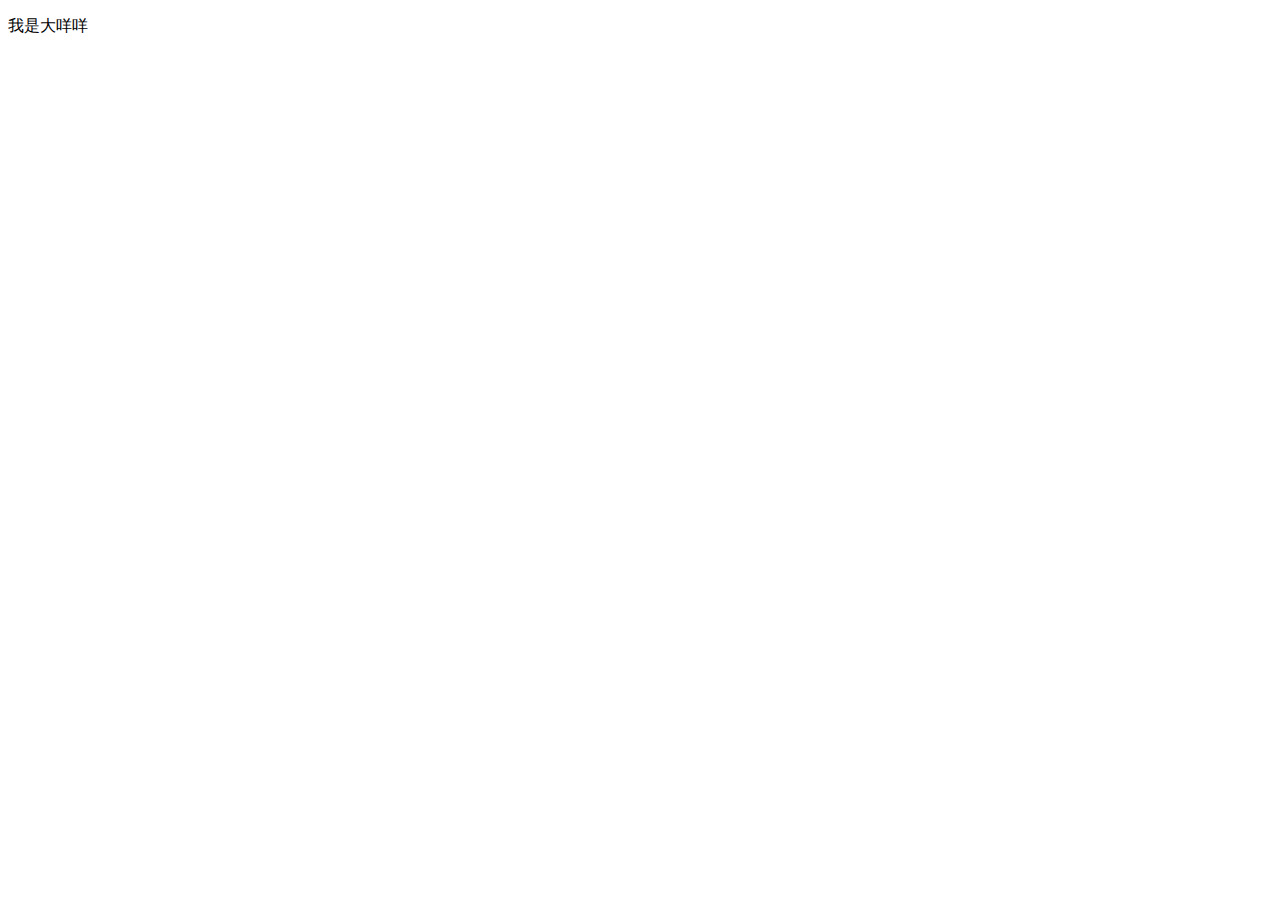
==== public/m/index.html @ ed34a88b "letao项目的初始化第一次提交" ====
<!DOCTYPE html>
<html lang="en">
<head>
    <meta charset="UTF-8">
    <meta name="viewport" content="width=device-width, initial-scale=1.0">
    <meta http-equiv="X-UA-Compatible" content="ie=edge">
    <title>Document</title>
</head>
<body>
   <p>我是大咩咩</p> 
</body>
</html>
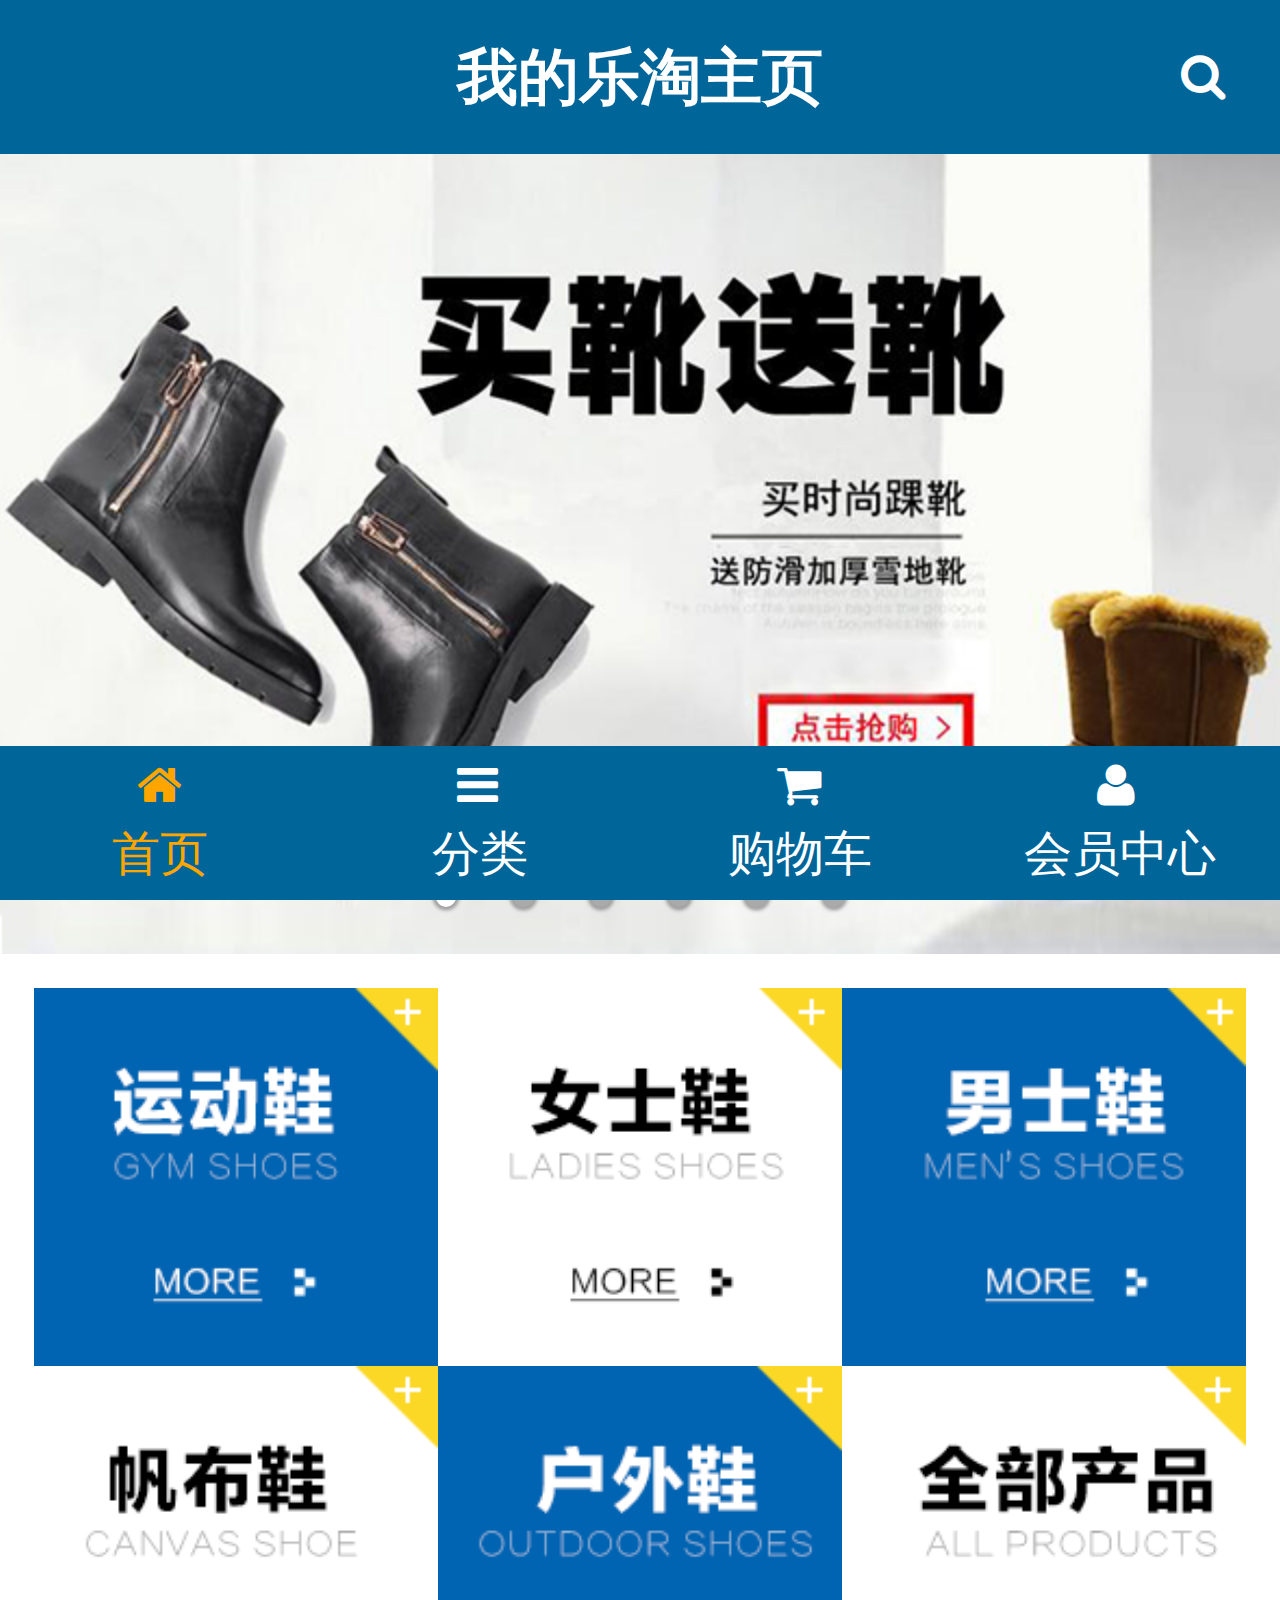
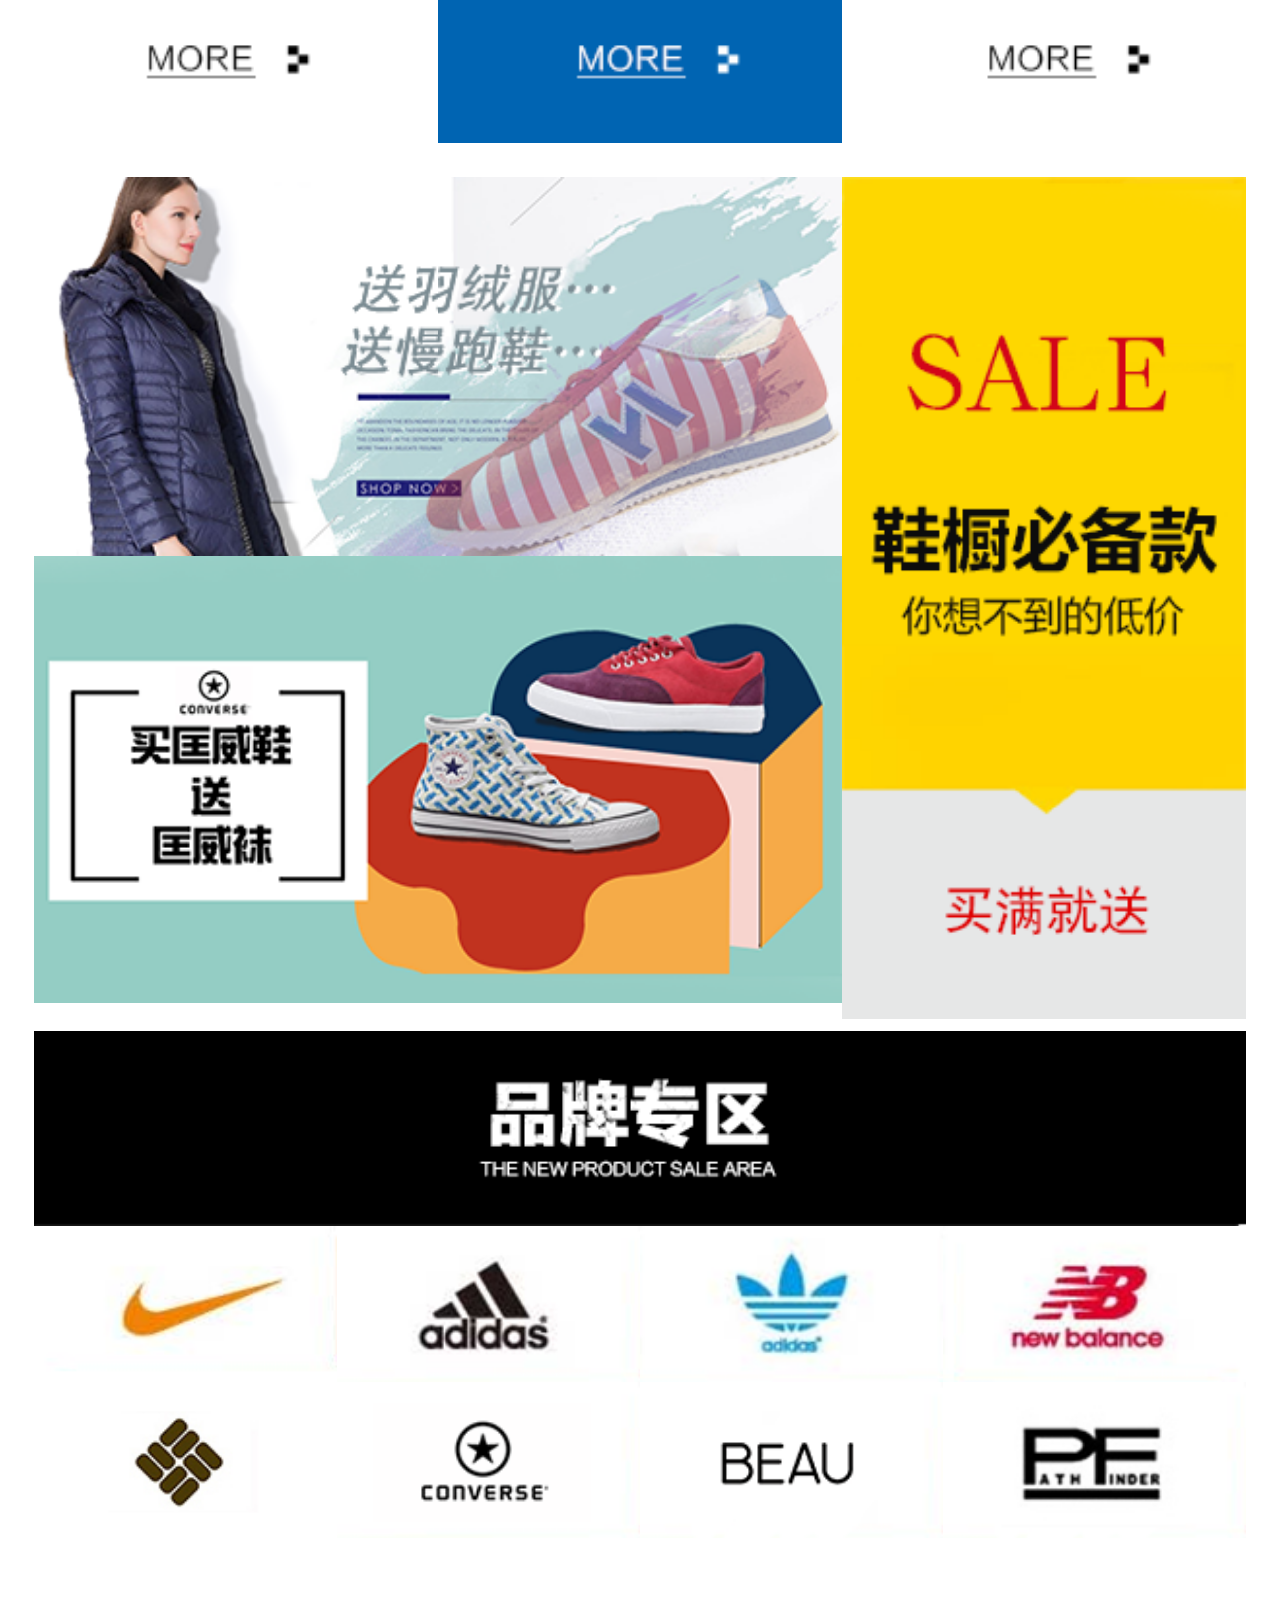
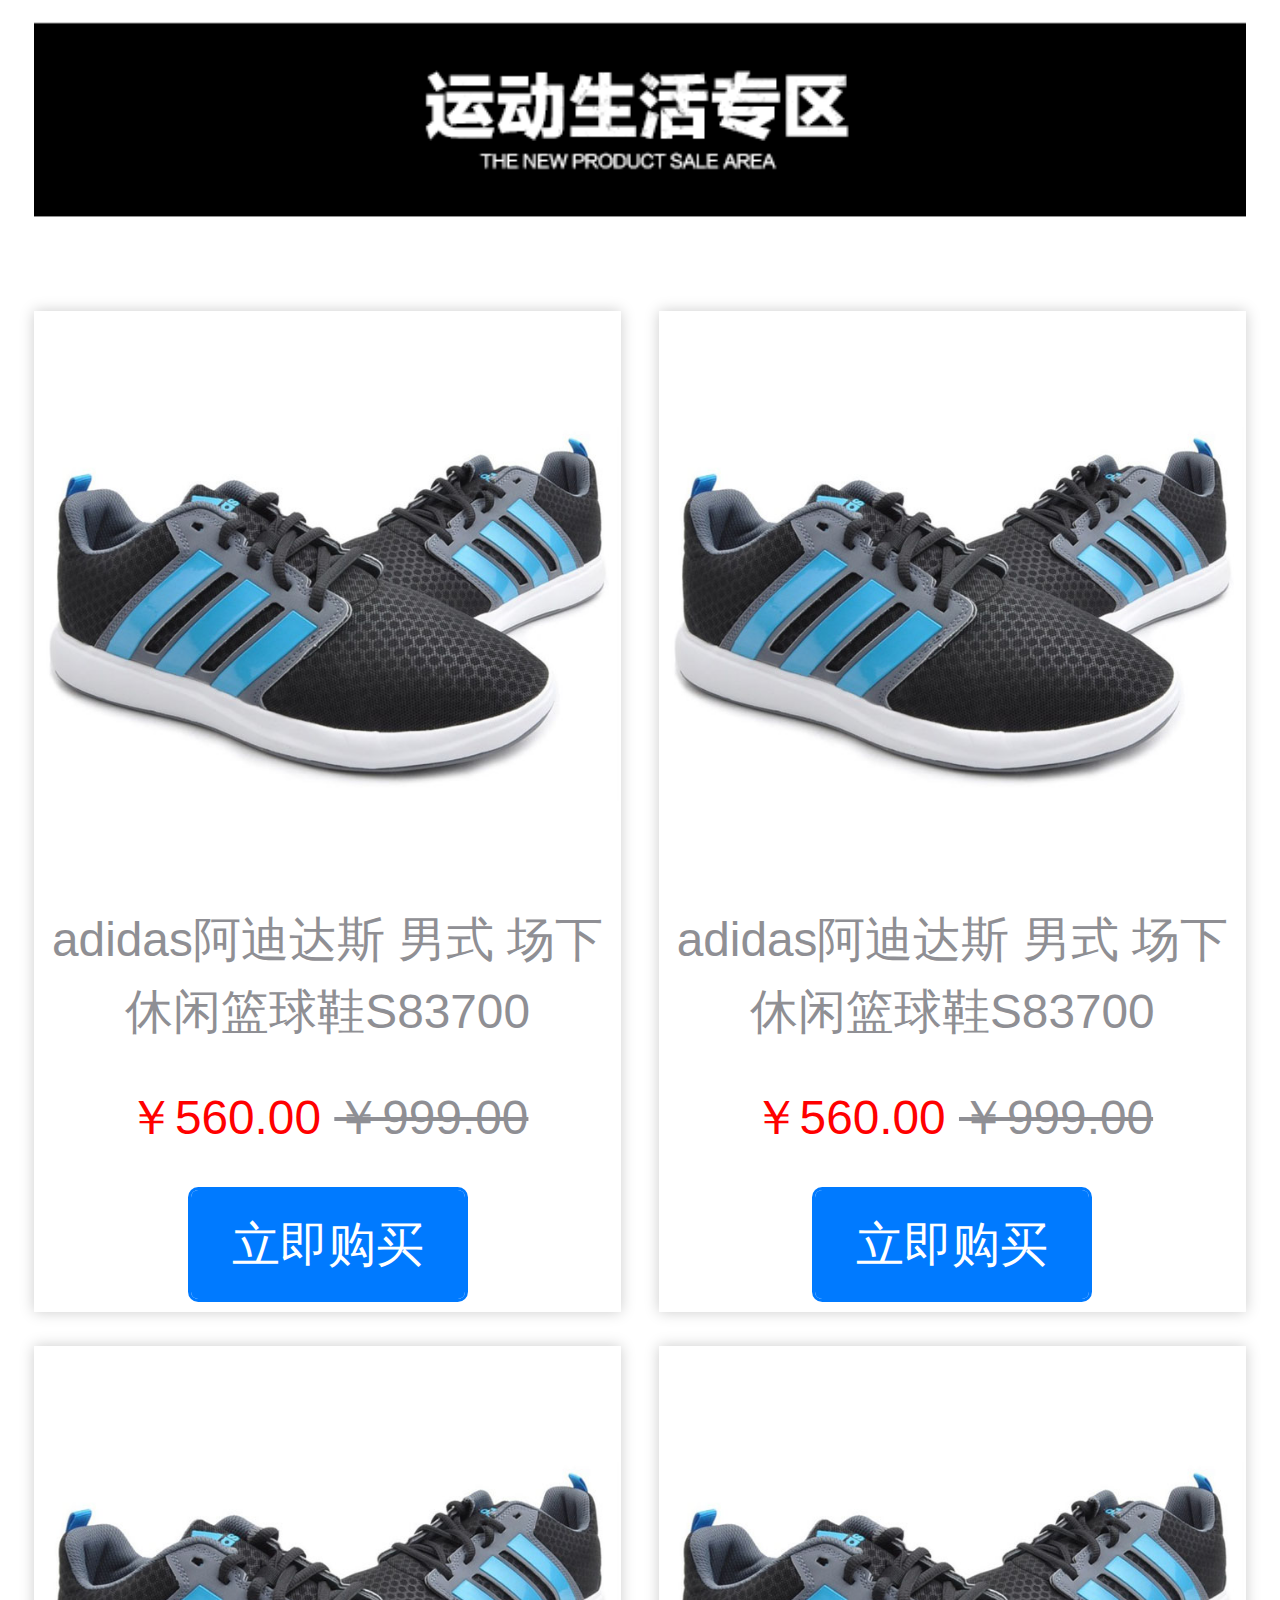
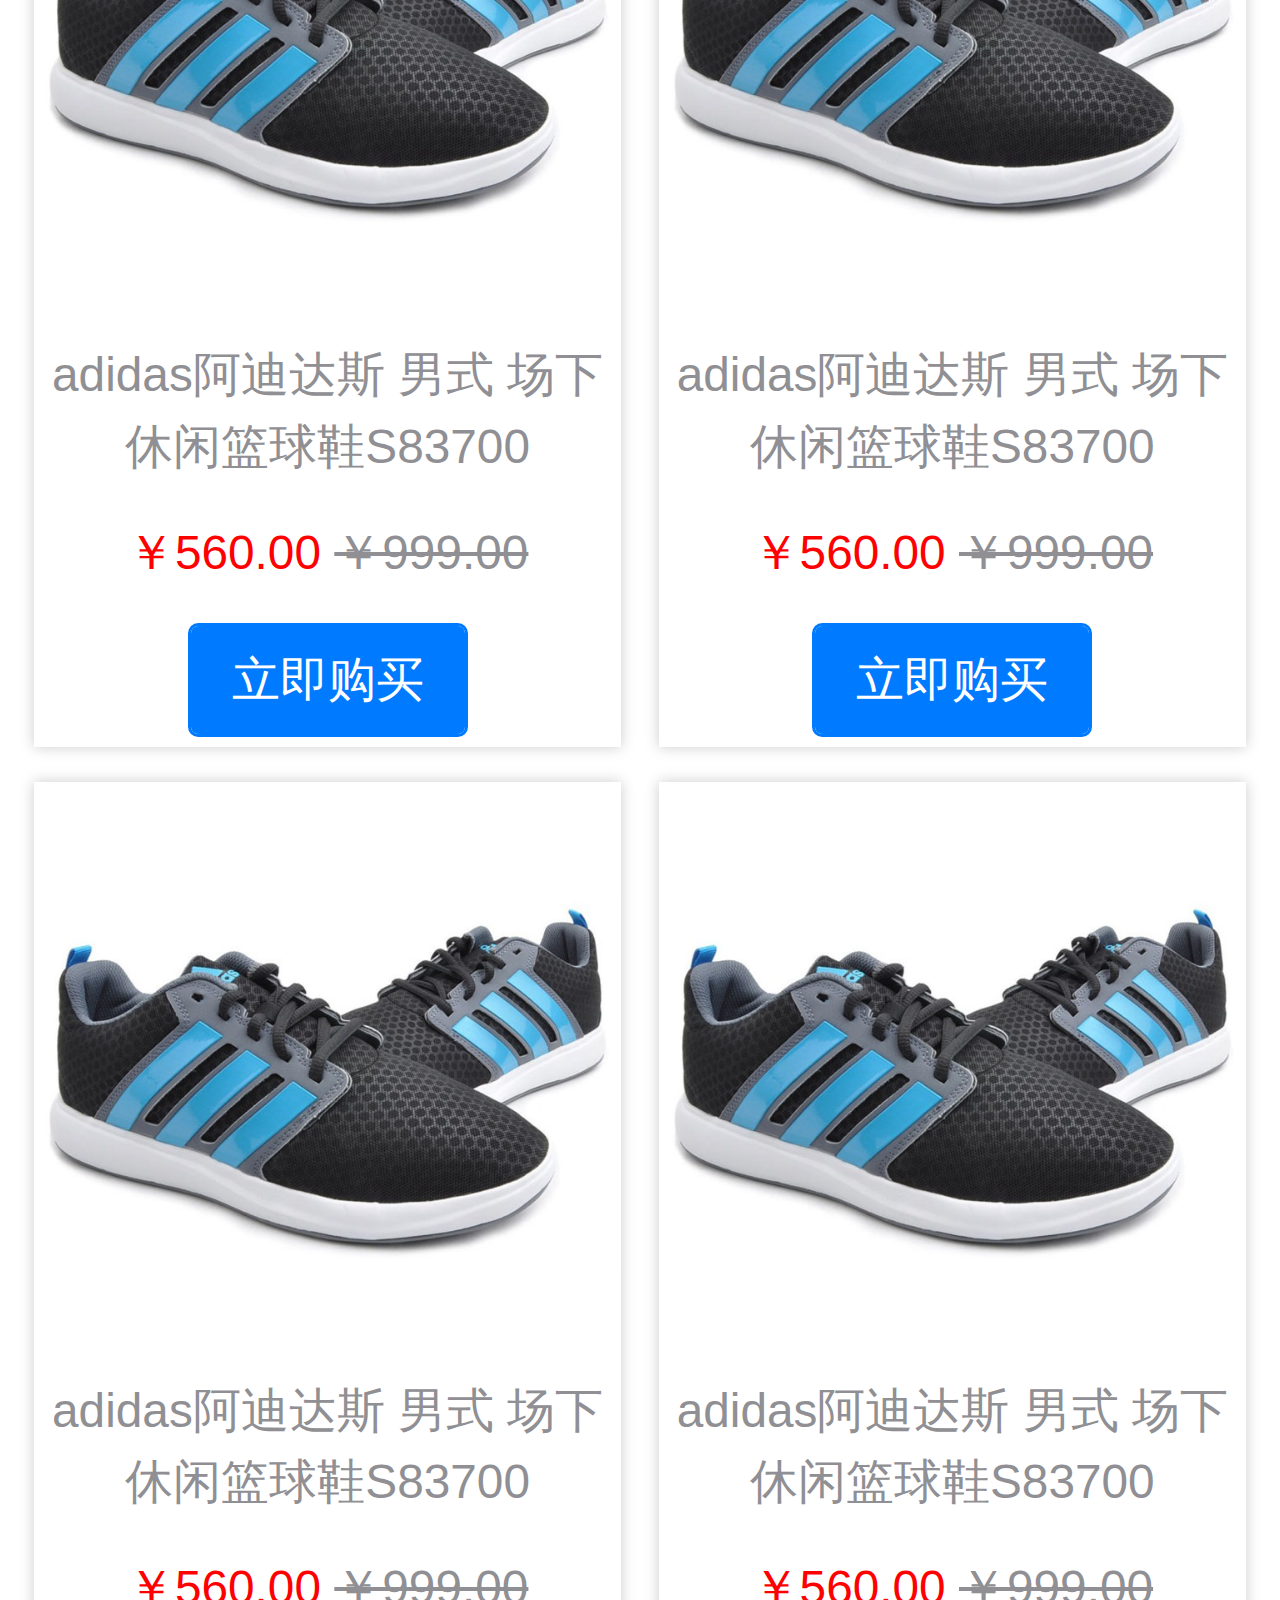
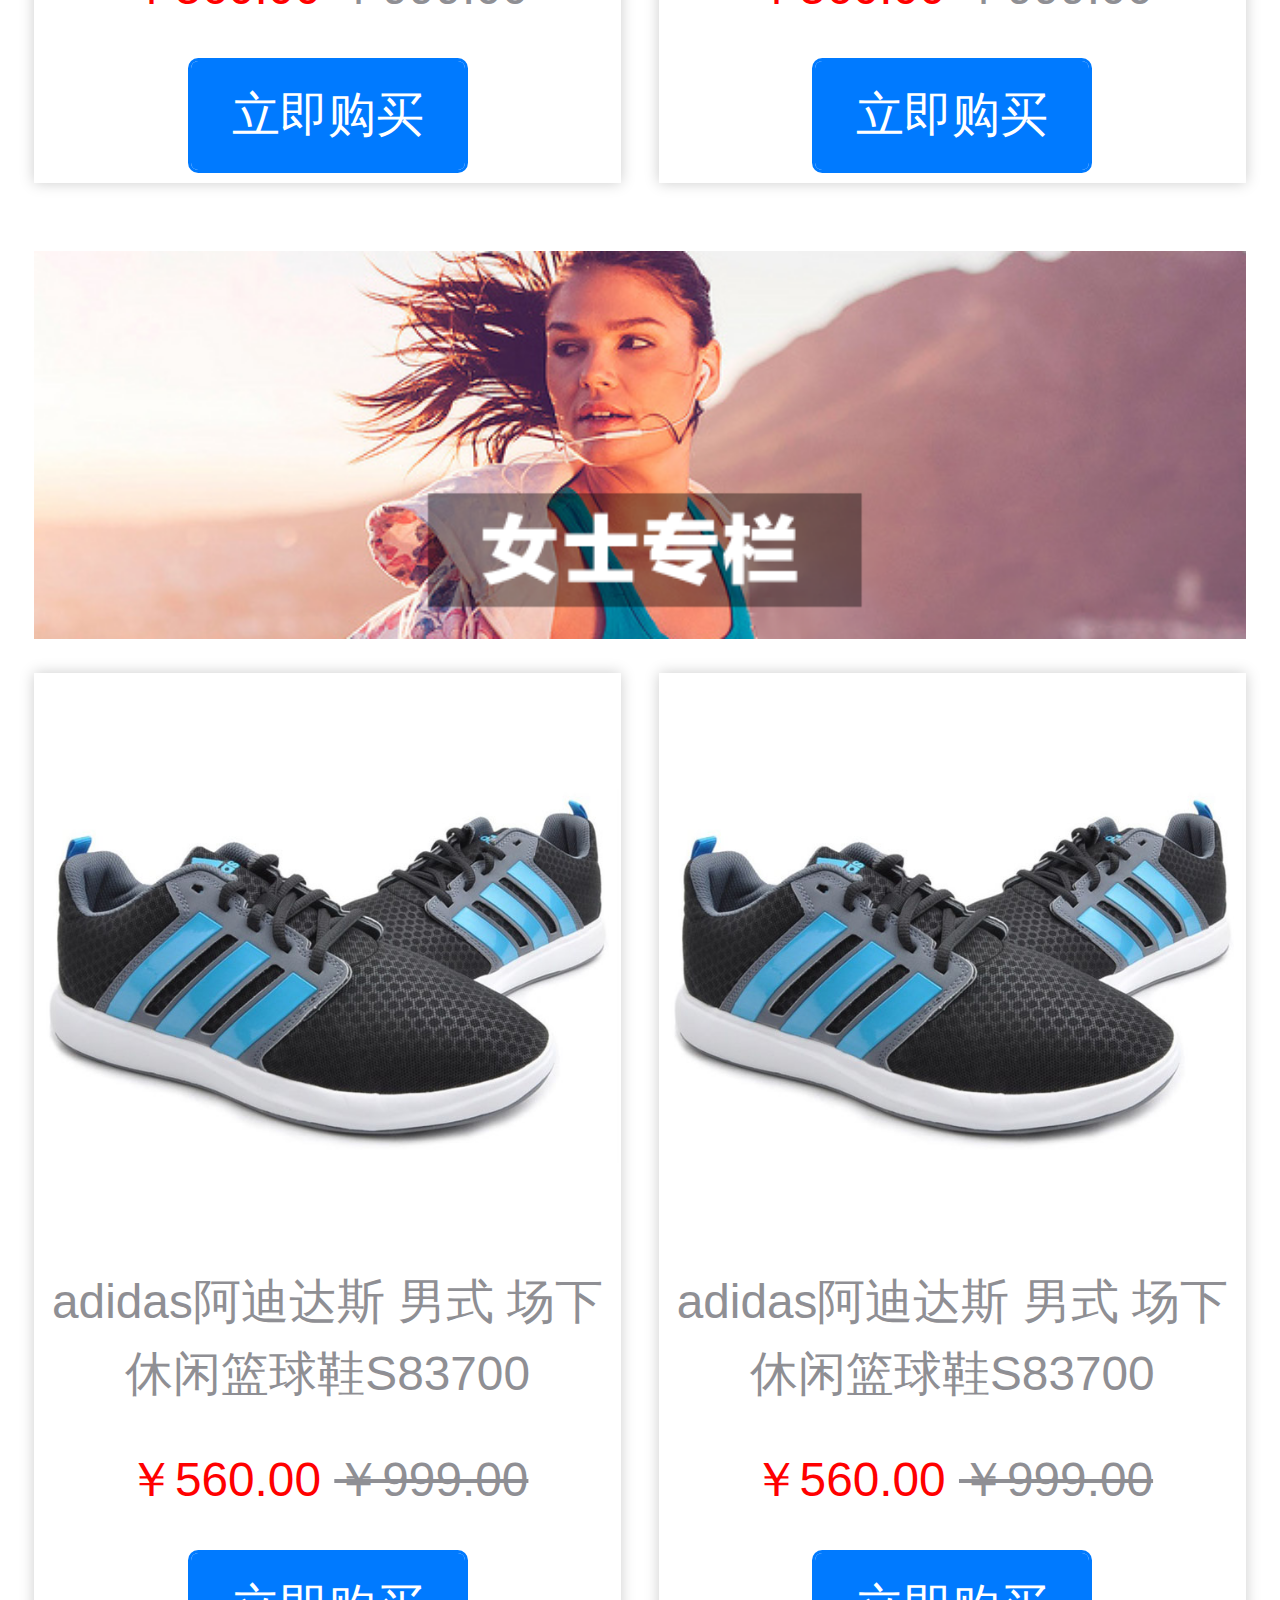
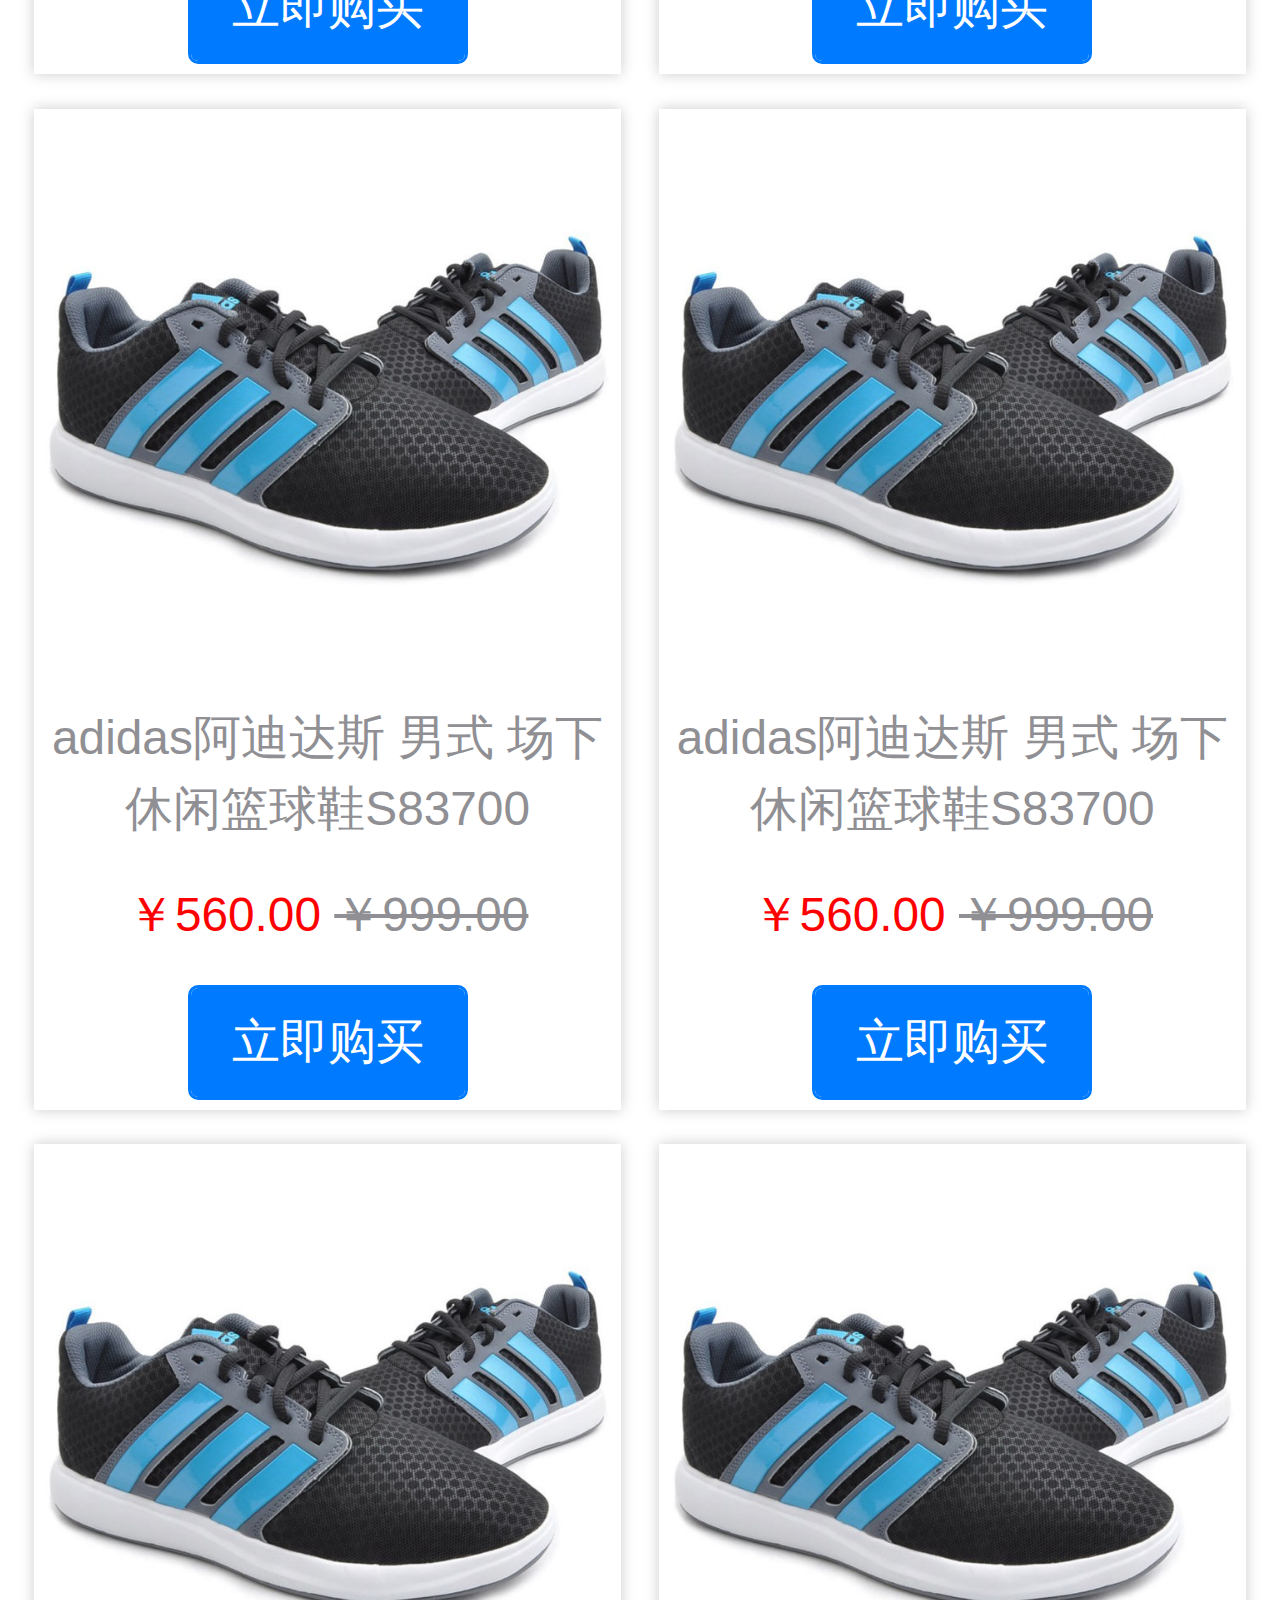
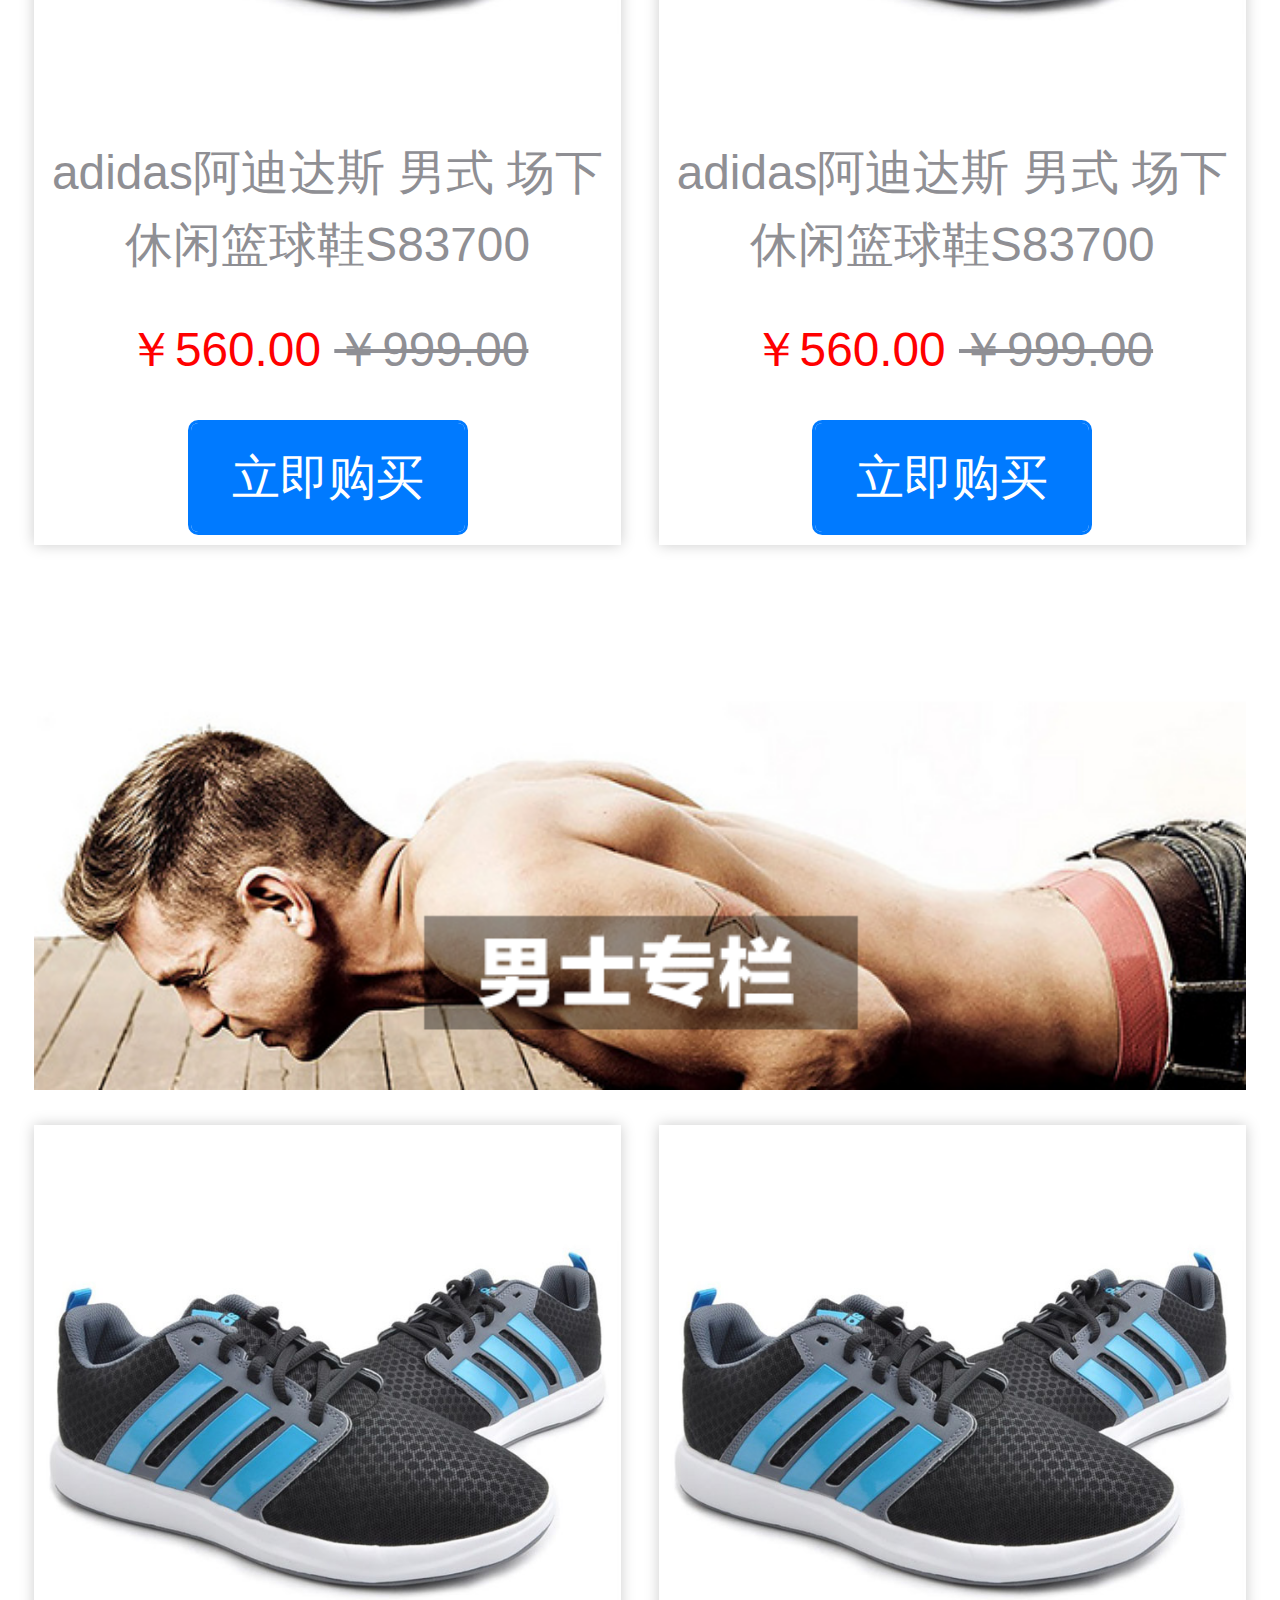
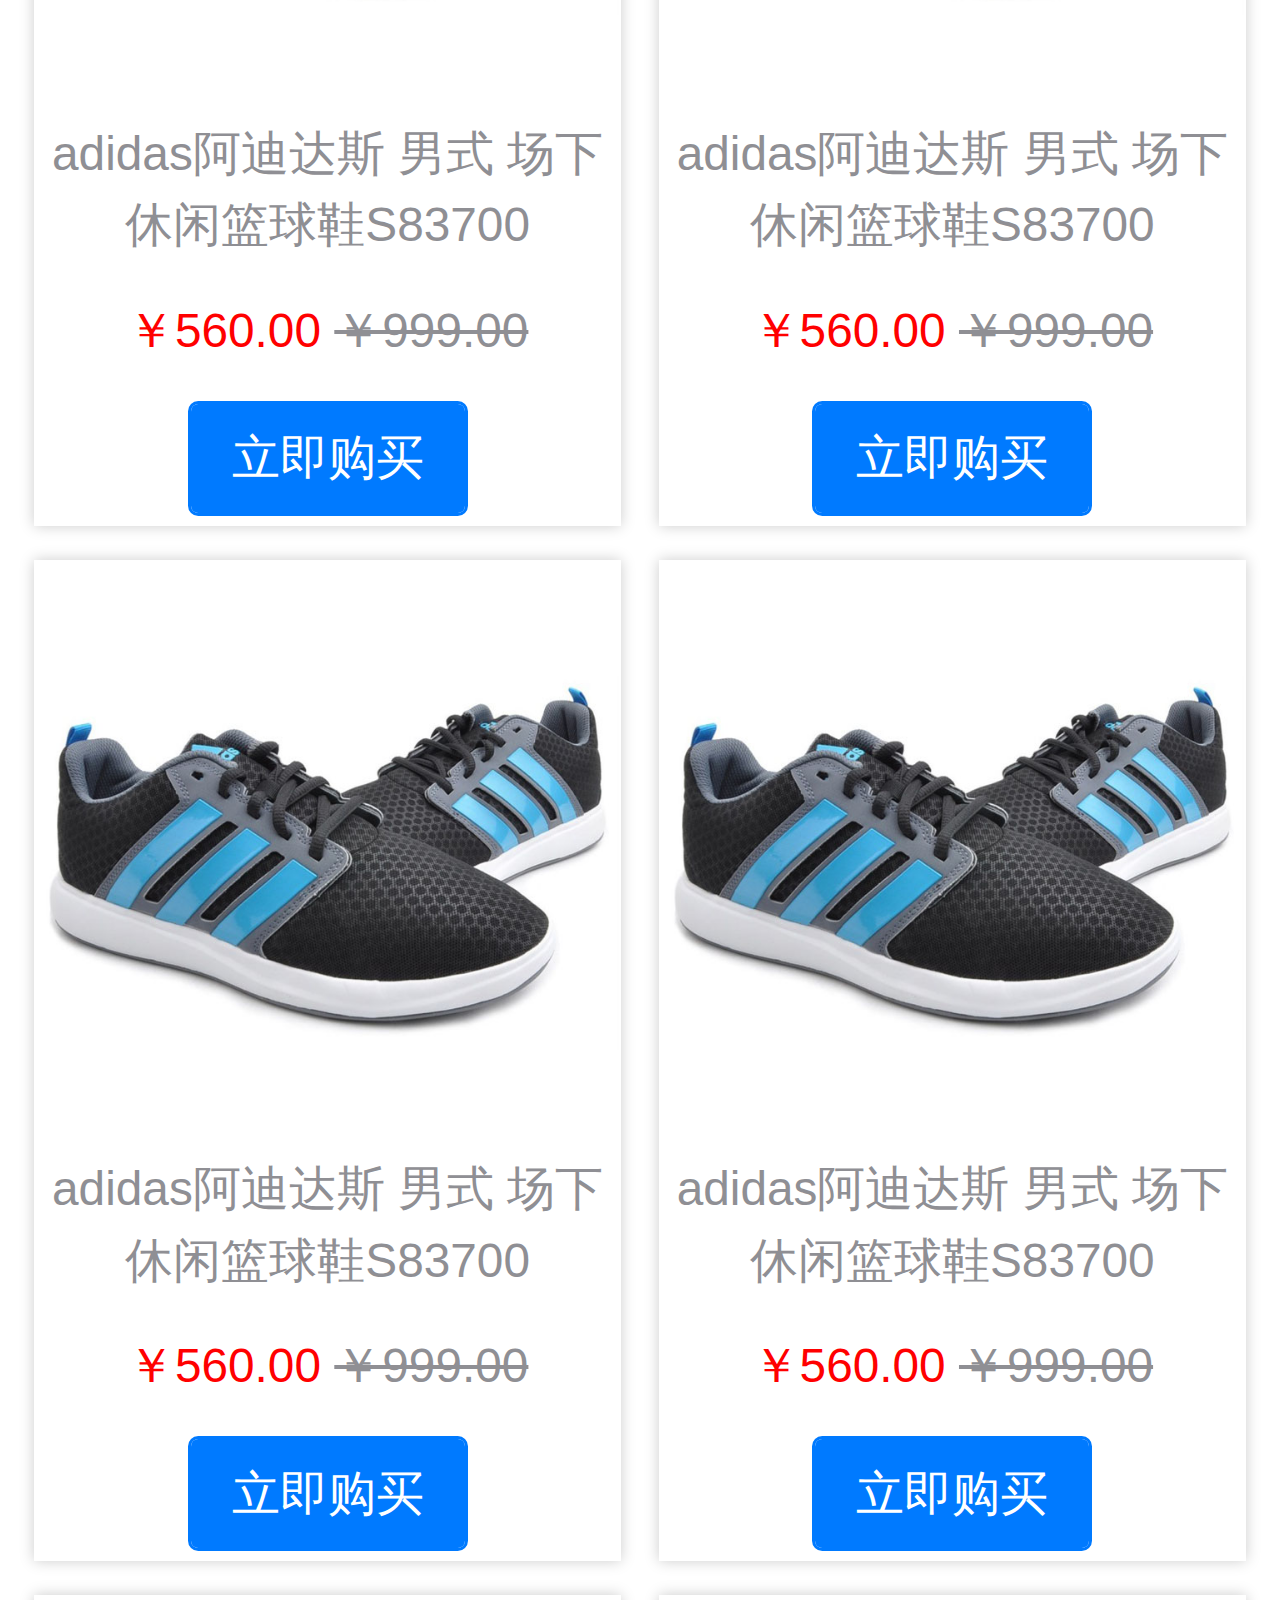
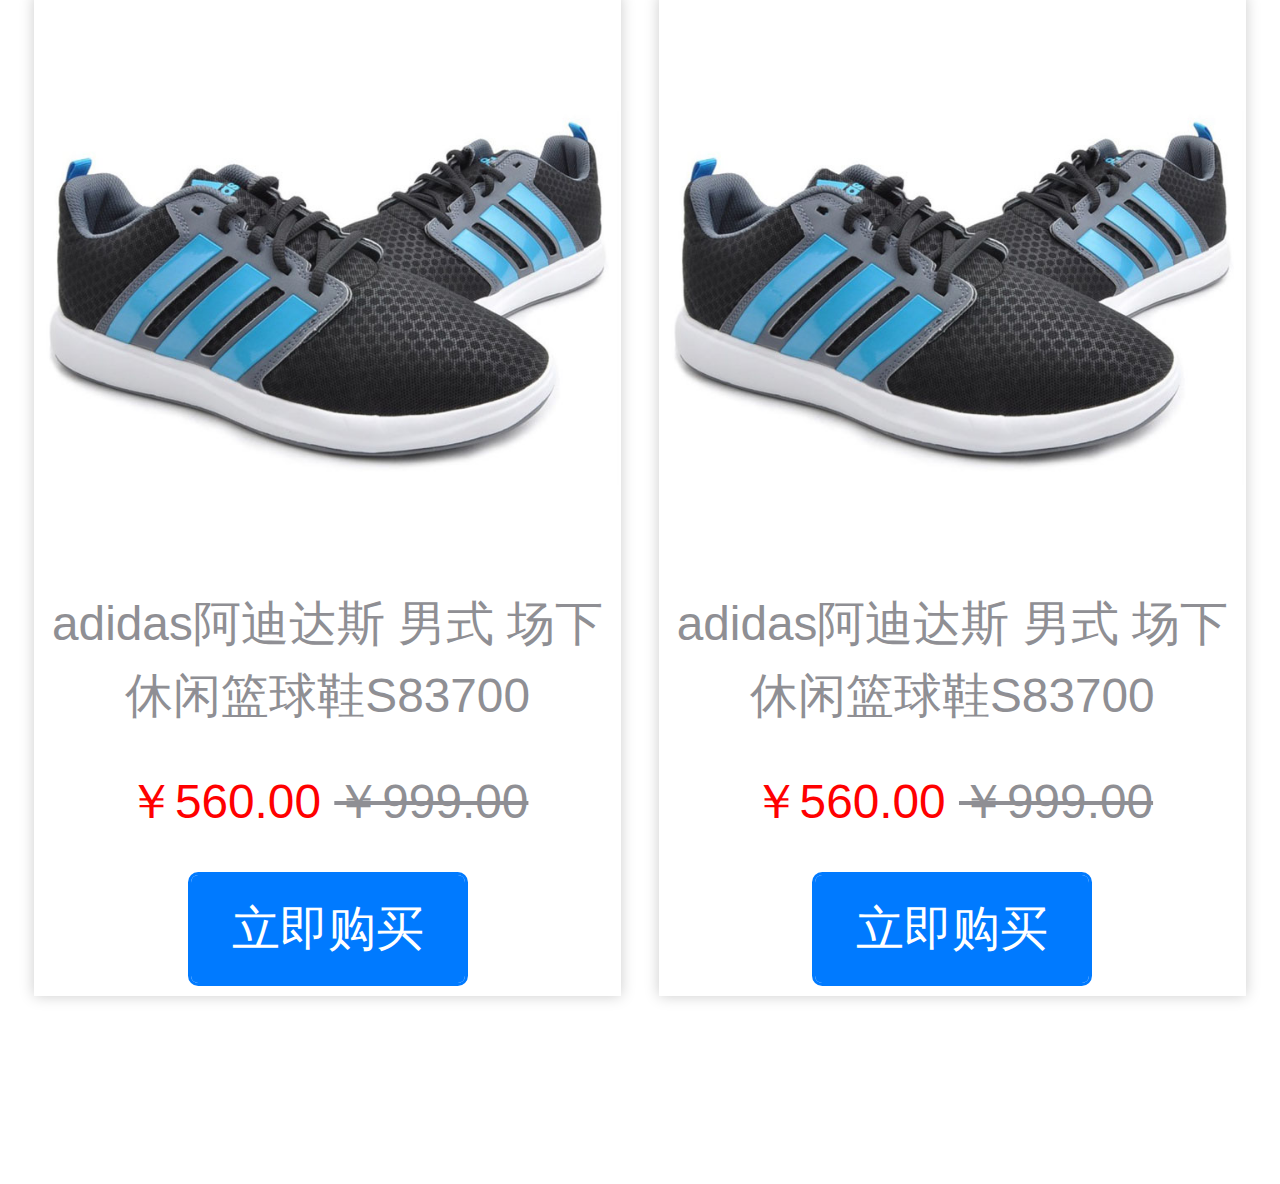
==== commit e8086f15: "乐淘第一天提交" ====
--- a/public/m/index.html
+++ b/public/m/index.html
@@ -1,12 +1,305 @@
 <!DOCTYPE html>
 <html lang="en">
+
 <head>
     <meta charset="UTF-8">
     <meta name="viewport" content="width=device-width, initial-scale=1.0">
     <meta http-equiv="X-UA-Compatible" content="ie=edge">
     <title>Document</title>
+    <!-- 引入MUI的CSS包 -->
+    <link rel="stylesheet" href="lib/mui/css/mui.css">
+    <!-- 引入图标fontawsome字体图标库的CSS文件 -->
+    <link rel="stylesheet" href="lib/fontAwesome/css/font-awesome.css">
+    <!-- 引入主页的less文件 注意stylesheet/less -->
+    <link rel="stylesheet/less" href="less/index.less">
+    <!-- 引入less.js编译器文件,编译less代码 要编译index.less需要依赖它,影响页面渲染优先执行-->
+    <script src="lib/less/less.js"></script>
+    <script src="./js/fontsize.js"></script>
+
 </head>
+
 <body>
-   <p>我是大咩咩</p> 
+    <!-- 头部区域 -->
+    <div id="header">
+        <h4>我的乐淘主页</h4>
+        <a href="#" class="fa fa-search" aria-hidden="true">
+            <i></i>
+        </a>
+    </div>
+
+    <!-- 主题区域 -->
+    <div id="main">
+        <!-- 轮播图区域 -->
+        <div id="slider" class="mui-slider">
+            <div class="mui-slider-group mui-slider-loop">
+                <!--支持循环，需要重复图片节点-->
+                <div class="mui-slider-item mui-slider-item-duplicate"><a href="#"><img src="./images/banner6.png" /></a></div>
+                <div class="mui-slider-item"><a href="#"><img src="./images/banner1.png" /></a></div>
+                <div class="mui-slider-item"><a href="#"><img src="./images/banner2.png" /></a></div>
+                <div class="mui-slider-item"><a href="#"><img src="./images/banner3.png" /></a></div>
+                <div class="mui-slider-item"><a href="#"><img src="./images/banner4.png" /></a></div>
+                <div class="mui-slider-item"><a href="#"><img src="./images/banner5.png" /></a></div>
+                <div class="mui-slider-item"><a href="#"><img src="./images/banner6.png" /></a></div>
+                <!--支持循环，需要重复图片节点-->
+                <div class="mui-slider-item mui-slider-item-duplicate"><a href="#"><img src="./images/banner1.png" /></a></div>
+            </div>
+            <div class="mui-slider-indicator">
+                <div class="mui-indicator mui-active"></div>
+                <div class="mui-indicator"></div>
+                <div class="mui-indicator"></div>
+                <div class="mui-indicator"></div>
+                <div class="mui-indicator"></div>
+                <div class="mui-indicator"></div>
+            </div>
+        </div>
+        <!-- 导航条区域 -->
+        <div id="nav">
+            <ul>
+                <li><a href="#"><img src="images/nav1.png" alt=""></a></li>
+                <li><a href="#"><img src="images/nav2.png" alt=""></a></li>
+                <li><a href="#"><img src="images/nav3.png" alt=""></a></li>
+                <li><a href="#"><img src="images/nav4.png" alt=""></a></li>
+                <li><a href="#"><img src="images/nav5.png" alt=""></a></li>
+                <li><a href="#"><img src="images/nav6.png" alt=""></a></li>
+            </ul>
+        </div>
+        <!-- 广告区域 -->
+        <div id="banner">
+            <div class="box-left">
+                <div class="box-top">
+                    <a href="#">
+                        <img src="./images/active1.png" alt="">
+                        <img src="./images/active2.png" alt="">
+                    </a>
+                </div>
+                <div class="box-bottom">
+                    <a href="#">
+                        <img src="./images/active4.png" alt="">
+                        <img src="./images/active5.png" alt="">
+                    </a>
+                </div>
+            </div>
+            <div class="box-right">
+                <a href=""><img src="./images/active3.png" alt=""></a>
+            </div>
+        </div>
+        <!-- 品牌专区 -->
+        <div id="brand">
+            <div class="brand-title">
+                <img src="./images/title0.png" alt="">
+            </div>
+            <div class="brand-content">
+                <ul>
+                    <li><a href="#"><img src="./images/brand1.png" alt=""></a></li>
+                    <li><a href="#"><img src="./images/brand2.png" alt=""></a></li>
+                    <li><a href="#"><img src="./images/brand3.png" alt=""></a></li>
+                    <li><a href="#"><img src="./images/brand4.png" alt=""></a></li>
+                    <li><a href="#"><img src="./images/brand5.png" alt=""></a></li>
+                    <li><a href="#"><img src="./images/brand6.png" alt=""></a></li>
+                    <li><a href="#"><img src="./images/brand7.png" alt=""></a></li>
+                    <li><a href="#"><img src="./images/brand8.png" alt=""></a></li>
+                </ul>
+            </div>
+        </div>
+        <!-- 运动活动专区 -->
+        <div id="sport">
+            <div class="sport-title">
+                <img src="./images/title1.png" alt="">
+            </div>
+            <div class="sport-content">
+                <ul>
+                    <li>
+                        <a href="#">
+                            <img src="./images/product.jpg" alt="">
+                            <p>adidas阿迪达斯 男式 场下休闲篮球鞋S83700</p>
+                            <p><span>￥560.00</span> <del>￥999.00</del></p>
+                            <button type="button" class="mui-btn mui-btn-primary">立即购买</button>
+                        </a>
+                    </li>
+                    <li>
+                        <a href="#">
+                            <img src="./images/product.jpg" alt="">
+                            <p>adidas阿迪达斯 男式 场下休闲篮球鞋S83700</p>
+                            <p><span>￥560.00</span> <del>￥999.00</del></p>
+                            <button type="button" class="mui-btn mui-btn-primary">立即购买</button>
+                        </a>
+                    </li>
+                    <li>
+                        <a href="#">
+                            <img src="./images/product.jpg" alt="">
+                            <p>adidas阿迪达斯 男式 场下休闲篮球鞋S83700</p>
+                            <p><span>￥560.00</span> <del>￥999.00</del></p>
+                            <button type="button" class="mui-btn mui-btn-primary">立即购买</button>
+                        </a>
+                    </li>
+                    <li>
+                        <a href="#">
+                            <img src="./images/product.jpg" alt="">
+                            <p>adidas阿迪达斯 男式 场下休闲篮球鞋S83700</p>
+                            <p><span>￥560.00</span> <del>￥999.00</del></p>
+                            <button type="button" class="mui-btn mui-btn-primary">立即购买</button>
+                        </a>
+                    </li>
+                    <li>
+                        <a href="#">
+                            <img src="./images/product.jpg" alt="">
+                            <p>adidas阿迪达斯 男式 场下休闲篮球鞋S83700</p>
+                            <p><span>￥560.00</span> <del>￥999.00</del></p>
+                            <button type="button" class="mui-btn mui-btn-primary">立即购买</button>
+                        </a>
+                    </li>
+                    <li>
+                        <a href="#">
+                            <img src="./images/product.jpg" alt="">
+                            <p>adidas阿迪达斯 男式 场下休闲篮球鞋S83700</p>
+                            <p><span>￥560.00</span> <del>￥999.00</del></p>
+                            <button type="button" class="mui-btn mui-btn-primary">立即购买</button>
+                        </a>
+                    </li>
+                </ul>
+            </div>
+        </div>
+        <!-- 女士专栏 -->
+        <div id="woman">
+            <div class="title">
+                <img src="./images/title2.png" alt="">
+            </div>
+            <div class="content">
+                <ul>
+                    <li>
+                        <a href="#">
+                            <img src="./images/product.jpg" alt="">
+                            <p>adidas阿迪达斯 男式 场下休闲篮球鞋S83700</p>
+                            <p><span>￥560.00</span> <del>￥999.00</del></p>
+                            <button type="button" class="mui-btn mui-btn-primary">立即购买</button>
+                        </a>
+                    </li>
+                    <li>
+                        <a href="#">
+                            <img src="./images/product.jpg" alt="">
+                            <p>adidas阿迪达斯 男式 场下休闲篮球鞋S83700</p>
+                            <p><span>￥560.00</span> <del>￥999.00</del></p>
+                            <button type="button" class="mui-btn mui-btn-primary">立即购买</button>
+                        </a>
+                    </li>
+                    <li>
+                        <a href="#">
+                            <img src="./images/product.jpg" alt="">
+                            <p>adidas阿迪达斯 男式 场下休闲篮球鞋S83700</p>
+                            <p><span>￥560.00</span> <del>￥999.00</del></p>
+                            <button type="button" class="mui-btn mui-btn-primary">立即购买</button>
+                        </a>
+                    </li>
+                    <li>
+                        <a href="#">
+                            <img src="./images/product.jpg" alt="">
+                            <p>adidas阿迪达斯 男式 场下休闲篮球鞋S83700</p>
+                            <p><span>￥560.00</span> <del>￥999.00</del></p>
+                            <button type="button" class="mui-btn mui-btn-primary">立即购买</button>
+                        </a>
+                    </li>
+                    <li>
+                        <a href="#">
+                            <img src="./images/product.jpg" alt="">
+                            <p>adidas阿迪达斯 男式 场下休闲篮球鞋S83700</p>
+                            <p><span>￥560.00</span> <del>￥999.00</del></p>
+                            <button type="button" class="mui-btn mui-btn-primary">立即购买</button>
+                        </a>
+                    </li>
+                    <li>
+                        <a href="#">
+                            <img src="./images/product.jpg" alt="">
+                            <p>adidas阿迪达斯 男式 场下休闲篮球鞋S83700</p>
+                            <p><span>￥560.00</span> <del>￥999.00</del></p>
+                            <button type="button" class="mui-btn mui-btn-primary">立即购买</button>
+                        </a>
+                    </li>
+                </ul>
+            </div>
+        </div>
+        <!-- 男士专栏 -->
+        <div id="man">
+                <div class="title">
+                        <img src="./images/title3.png" alt="">
+                    </div>
+                    <div class="content">
+                        <ul>
+                            <li>
+                                <a href="#">
+                                    <img src="./images/product.jpg" alt="">
+                                    <p>adidas阿迪达斯 男式 场下休闲篮球鞋S83700</p>
+                                    <p><span>￥560.00</span> <del>￥999.00</del></p>
+                                    <button type="button" class="mui-btn mui-btn-primary">立即购买</button>
+                                </a>
+                            </li>
+                            <li>
+                                <a href="#">
+                                    <img src="./images/product.jpg" alt="">
+                                    <p>adidas阿迪达斯 男式 场下休闲篮球鞋S83700</p>
+                                    <p><span>￥560.00</span> <del>￥999.00</del></p>
+                                    <button type="button" class="mui-btn mui-btn-primary">立即购买</button>
+                                </a>
+                            </li>
+                            <li>
+                                <a href="#">
+                                    <img src="./images/product.jpg" alt="">
+                                    <p>adidas阿迪达斯 男式 场下休闲篮球鞋S83700</p>
+                                    <p><span>￥560.00</span> <del>￥999.00</del></p>
+                                    <button type="button" class="mui-btn mui-btn-primary">立即购买</button>
+                                </a>
+                            </li>
+                            <li>
+                                <a href="#">
+                                    <img src="./images/product.jpg" alt="">
+                                    <p>adidas阿迪达斯 男式 场下休闲篮球鞋S83700</p>
+                                    <p><span>￥560.00</span> <del>￥999.00</del></p>
+                                    <button type="button" class="mui-btn mui-btn-primary">立即购买</button>
+                                </a>
+                            </li>
+                            <li>
+                                <a href="#">
+                                    <img src="./images/product.jpg" alt="">
+                                    <p>adidas阿迪达斯 男式 场下休闲篮球鞋S83700</p>
+                                    <p><span>￥560.00</span> <del>￥999.00</del></p>
+                                    <button type="button" class="mui-btn mui-btn-primary">立即购买</button>
+                                </a>
+                            </li>
+                            <li>
+                                <a href="#">
+                                    <img src="./images/product.jpg" alt="">
+                                    <p>adidas阿迪达斯 男式 场下休闲篮球鞋S83700</p>
+                                    <p><span>￥560.00</span> <del>￥999.00</del></p>
+                                    <button type="button" class="mui-btn mui-btn-primary">立即购买</button>
+                                </a>
+                            </li>
+                        </ul>
+                    </div>
+        </div>
+    </div>
+    <!-- 尾部区域 -->
+    <div id="footer">
+        <ul>
+            <li class="active"><a href="#"><i class="fa fa-home"></i><p>首页</p></a></li>
+            <li><a href="#"><i class="fa fa-bars"></i><p>分类</p></a></li>
+            <li><a href="#"><i class="fa fa-shopping-cart"></i><p>购物车</p></a></li>
+            <li><a href="#"><i class="fa fa-user"></i><p> 会员中心</p></a></li>
+        </ul>
+    </div>
+
+
+
+
+    <!-- 引入zepto的js发送请求之类的和获取元素添加事件之类的 -->
+    <script src="lib/zepto/zepto.min.js"></script>
+    <!-- 引入MUI的js -->
+    <script src="lib/mui/js/mui.js"></script>
+    <!-- 引入模板引擎 artTemplate template-web.js是最新4.0的简洁版 -->
+    <script src="lib/artTemplate/template-web.js"></script>
+    <!-- 3.0模板引擎简洁包 -->
+    <!-- <script src="lib/artTemplate/template.js"></script> -->
+    <!-- 3.0模板引擎的原生包 -->
+    <!-- <script src="lib/artTemplate/template-native.js"></script> -->
+    <script src="js/index.js"></script>
 </body>
+
 </html>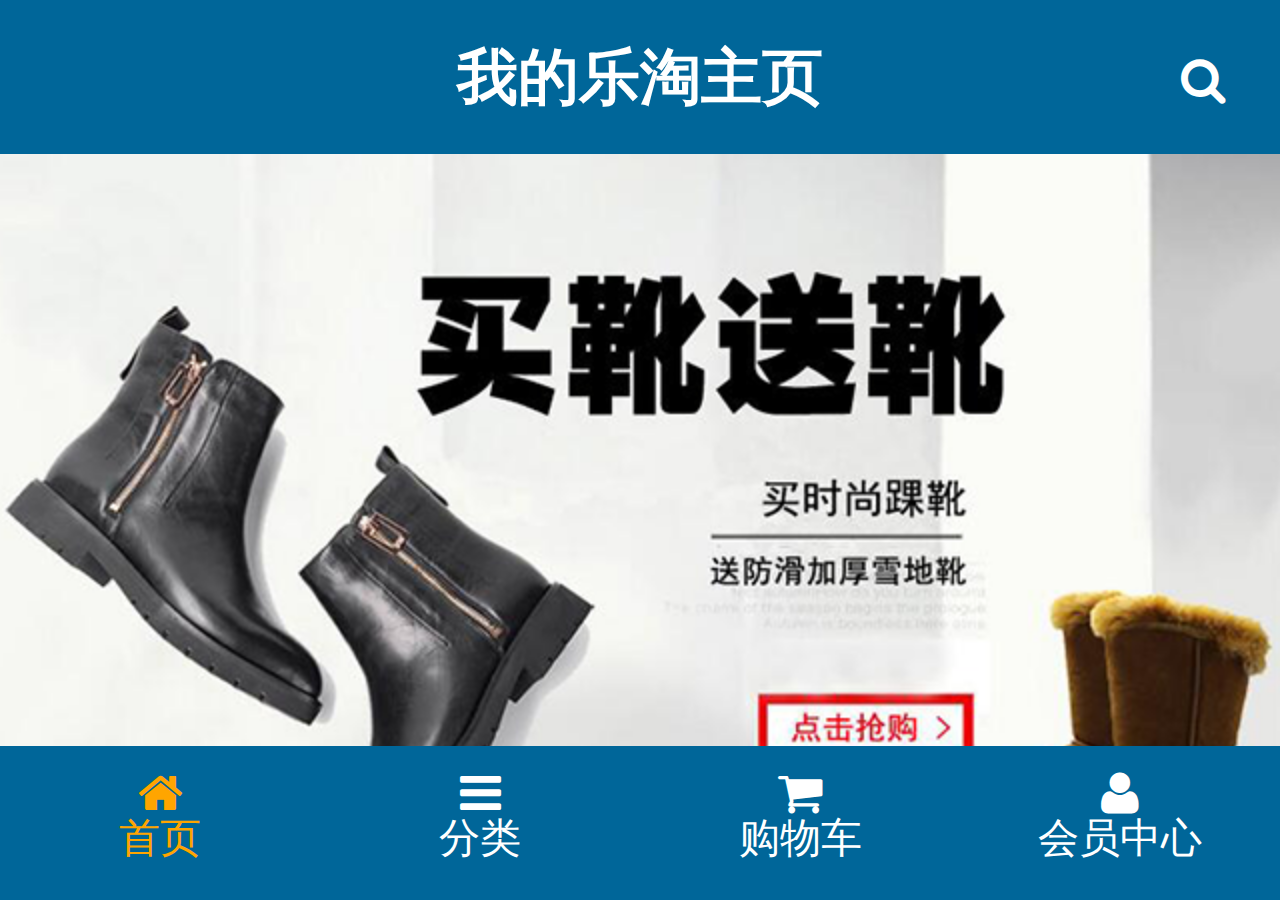
==== commit dfb0c7de: "项目第二天提交" ====
--- a/public/m/index.html
+++ b/public/m/index.html
@@ -22,205 +22,151 @@
     <!-- 头部区域 -->
     <div id="header">
         <h4>我的乐淘主页</h4>
-        <a href="#" class="fa fa-search" aria-hidden="true">
-            <i></i>
+        <a href="#">
+            <i class="fa fa-search" aria-hidden="true"></i>
         </a>
     </div>
 
+
     <!-- 主题区域 -->
     <div id="main">
-        <!-- 轮播图区域 -->
-        <div id="slider" class="mui-slider">
-            <div class="mui-slider-group mui-slider-loop">
-                <!--支持循环，需要重复图片节点-->
-                <div class="mui-slider-item mui-slider-item-duplicate"><a href="#"><img src="./images/banner6.png" /></a></div>
-                <div class="mui-slider-item"><a href="#"><img src="./images/banner1.png" /></a></div>
-                <div class="mui-slider-item"><a href="#"><img src="./images/banner2.png" /></a></div>
-                <div class="mui-slider-item"><a href="#"><img src="./images/banner3.png" /></a></div>
-                <div class="mui-slider-item"><a href="#"><img src="./images/banner4.png" /></a></div>
-                <div class="mui-slider-item"><a href="#"><img src="./images/banner5.png" /></a></div>
-                <div class="mui-slider-item"><a href="#"><img src="./images/banner6.png" /></a></div>
-                <!--支持循环，需要重复图片节点-->
-                <div class="mui-slider-item mui-slider-item-duplicate"><a href="#"><img src="./images/banner1.png" /></a></div>
-            </div>
-            <div class="mui-slider-indicator">
-                <div class="mui-indicator mui-active"></div>
-                <div class="mui-indicator"></div>
-                <div class="mui-indicator"></div>
-                <div class="mui-indicator"></div>
-                <div class="mui-indicator"></div>
-                <div class="mui-indicator"></div>
-            </div>
-        </div>
-        <!-- 导航条区域 -->
-        <div id="nav">
-            <ul>
-                <li><a href="#"><img src="images/nav1.png" alt=""></a></li>
-                <li><a href="#"><img src="images/nav2.png" alt=""></a></li>
-                <li><a href="#"><img src="images/nav3.png" alt=""></a></li>
-                <li><a href="#"><img src="images/nav4.png" alt=""></a></li>
-                <li><a href="#"><img src="images/nav5.png" alt=""></a></li>
-                <li><a href="#"><img src="images/nav6.png" alt=""></a></li>
-            </ul>
-        </div>
-        <!-- 广告区域 -->
-        <div id="banner">
-            <div class="box-left">
-                <div class="box-top">
-                    <a href="#">
-                        <img src="./images/active1.png" alt="">
-                        <img src="./images/active2.png" alt="">
-                    </a>
-                </div>
-                <div class="box-bottom">
-                    <a href="#">
-                        <img src="./images/active4.png" alt="">
-                        <img src="./images/active5.png" alt="">
-                    </a>
-                </div>
-            </div>
-            <div class="box-right">
-                <a href=""><img src="./images/active3.png" alt=""></a>
-            </div>
-        </div>
-        <!-- 品牌专区 -->
-        <div id="brand">
-            <div class="brand-title">
-                <img src="./images/title0.png" alt="">
-            </div>
-            <div class="brand-content">
-                <ul>
-                    <li><a href="#"><img src="./images/brand1.png" alt=""></a></li>
-                    <li><a href="#"><img src="./images/brand2.png" alt=""></a></li>
-                    <li><a href="#"><img src="./images/brand3.png" alt=""></a></li>
-                    <li><a href="#"><img src="./images/brand4.png" alt=""></a></li>
-                    <li><a href="#"><img src="./images/brand5.png" alt=""></a></li>
-                    <li><a href="#"><img src="./images/brand6.png" alt=""></a></li>
-                    <li><a href="#"><img src="./images/brand7.png" alt=""></a></li>
-                    <li><a href="#"><img src="./images/brand8.png" alt=""></a></li>
-                </ul>
-            </div>
-        </div>
-        <!-- 运动活动专区 -->
-        <div id="sport">
-            <div class="sport-title">
-                <img src="./images/title1.png" alt="">
-            </div>
-            <div class="sport-content">
-                <ul>
-                    <li>
-                        <a href="#">
-                            <img src="./images/product.jpg" alt="">
-                            <p>adidas阿迪达斯 男式 场下休闲篮球鞋S83700</p>
-                            <p><span>￥560.00</span> <del>￥999.00</del></p>
-                            <button type="button" class="mui-btn mui-btn-primary">立即购买</button>
-                        </a>
-                    </li>
-                    <li>
-                        <a href="#">
-                            <img src="./images/product.jpg" alt="">
-                            <p>adidas阿迪达斯 男式 场下休闲篮球鞋S83700</p>
-                            <p><span>￥560.00</span> <del>￥999.00</del></p>
-                            <button type="button" class="mui-btn mui-btn-primary">立即购买</button>
-                        </a>
-                    </li>
-                    <li>
-                        <a href="#">
-                            <img src="./images/product.jpg" alt="">
-                            <p>adidas阿迪达斯 男式 场下休闲篮球鞋S83700</p>
-                            <p><span>￥560.00</span> <del>￥999.00</del></p>
-                            <button type="button" class="mui-btn mui-btn-primary">立即购买</button>
-                        </a>
-                    </li>
-                    <li>
-                        <a href="#">
-                            <img src="./images/product.jpg" alt="">
-                            <p>adidas阿迪达斯 男式 场下休闲篮球鞋S83700</p>
-                            <p><span>￥560.00</span> <del>￥999.00</del></p>
-                            <button type="button" class="mui-btn mui-btn-primary">立即购买</button>
-                        </a>
-                    </li>
-                    <li>
-                        <a href="#">
-                            <img src="./images/product.jpg" alt="">
-                            <p>adidas阿迪达斯 男式 场下休闲篮球鞋S83700</p>
-                            <p><span>￥560.00</span> <del>￥999.00</del></p>
-                            <button type="button" class="mui-btn mui-btn-primary">立即购买</button>
-                        </a>
-                    </li>
-                    <li>
-                        <a href="#">
-                            <img src="./images/product.jpg" alt="">
-                            <p>adidas阿迪达斯 男式 场下休闲篮球鞋S83700</p>
-                            <p><span>￥560.00</span> <del>￥999.00</del></p>
-                            <button type="button" class="mui-btn mui-btn-primary">立即购买</button>
-                        </a>
-                    </li>
-                </ul>
-            </div>
-        </div>
-        <!-- 女士专栏 -->
-        <div id="woman">
-            <div class="title">
-                <img src="./images/title2.png" alt="">
-            </div>
-            <div class="content">
-                <ul>
-                    <li>
-                        <a href="#">
-                            <img src="./images/product.jpg" alt="">
-                            <p>adidas阿迪达斯 男式 场下休闲篮球鞋S83700</p>
-                            <p><span>￥560.00</span> <del>￥999.00</del></p>
-                            <button type="button" class="mui-btn mui-btn-primary">立即购买</button>
-                        </a>
-                    </li>
-                    <li>
-                        <a href="#">
-                            <img src="./images/product.jpg" alt="">
-                            <p>adidas阿迪达斯 男式 场下休闲篮球鞋S83700</p>
-                            <p><span>￥560.00</span> <del>￥999.00</del></p>
-                            <button type="button" class="mui-btn mui-btn-primary">立即购买</button>
-                        </a>
-                    </li>
-                    <li>
-                        <a href="#">
-                            <img src="./images/product.jpg" alt="">
-                            <p>adidas阿迪达斯 男式 场下休闲篮球鞋S83700</p>
-                            <p><span>￥560.00</span> <del>￥999.00</del></p>
-                            <button type="button" class="mui-btn mui-btn-primary">立即购买</button>
-                        </a>
-                    </li>
-                    <li>
-                        <a href="#">
-                            <img src="./images/product.jpg" alt="">
-                            <p>adidas阿迪达斯 男式 场下休闲篮球鞋S83700</p>
-                            <p><span>￥560.00</span> <del>￥999.00</del></p>
-                            <button type="button" class="mui-btn mui-btn-primary">立即购买</button>
-                        </a>
-                    </li>
-                    <li>
-                        <a href="#">
-                            <img src="./images/product.jpg" alt="">
-                            <p>adidas阿迪达斯 男式 场下休闲篮球鞋S83700</p>
-                            <p><span>￥560.00</span> <del>￥999.00</del></p>
-                            <button type="button" class="mui-btn mui-btn-primary">立即购买</button>
-                        </a>
-                    </li>
-                    <li>
-                        <a href="#">
-                            <img src="./images/product.jpg" alt="">
-                            <p>adidas阿迪达斯 男式 场下休闲篮球鞋S83700</p>
-                            <p><span>￥560.00</span> <del>￥999.00</del></p>
-                            <button type="button" class="mui-btn mui-btn-primary">立即购买</button>
-                        </a>
-                    </li>
-                </ul>
-            </div>
-        </div>
-        <!-- 男士专栏 -->
-        <div id="man">
-                <div class="title">
-                        <img src="./images/title3.png" alt="">
+        <div class="mui-scroll-wrapper">
+            <div class="mui-scroll">
+                <!--这里放置真实显示的DOM内容-->
+                <!-- 轮播图区域 -->
+                <div id="slider" class="mui-slider">
+                    <div class="mui-slider-group mui-slider-loop">
+                        <!--支持循环，需要重复图片节点-->
+                        <div class="mui-slider-item mui-slider-item-duplicate"><a href="#"><img src="./images/banner6.png" /></a></div>
+                        <div class="mui-slider-item"><a href="#"><img src="./images/banner1.png" /></a></div>
+                        <div class="mui-slider-item"><a href="#"><img src="./images/banner2.png" /></a></div>
+                        <div class="mui-slider-item"><a href="#"><img src="./images/banner3.png" /></a></div>
+                        <div class="mui-slider-item"><a href="#"><img src="./images/banner4.png" /></a></div>
+                        <div class="mui-slider-item"><a href="#"><img src="./images/banner5.png" /></a></div>
+                        <div class="mui-slider-item"><a href="#"><img src="./images/banner6.png" /></a></div>
+                        <!--支持循环，需要重复图片节点-->
+                        <div class="mui-slider-item mui-slider-item-duplicate"><a href="#"><img src="./images/banner1.png" /></a></div>
+                    </div>
+                    <div class="mui-slider-indicator">
+                        <div class="mui-indicator mui-active"></div>
+                        <div class="mui-indicator"></div>
+                        <div class="mui-indicator"></div>
+                        <div class="mui-indicator"></div>
+                        <div class="mui-indicator"></div>
+                        <div class="mui-indicator"></div>
+                    </div>
+                </div>
+                <!-- 导航条区域 -->
+                <div id="nav">
+                    <ul>
+                        <li><a href="#"><img src="images/nav1.png" alt=""></a></li>
+                        <li><a href="#"><img src="images/nav2.png" alt=""></a></li>
+                        <li><a href="#"><img src="images/nav3.png" alt=""></a></li>
+                        <li><a href="#"><img src="images/nav4.png" alt=""></a></li>
+                        <li><a href="#"><img src="images/nav5.png" alt=""></a></li>
+                        <li><a href="#"><img src="images/nav6.png" alt=""></a></li>
+                    </ul>
+                </div>
+                <!-- 广告区域 -->
+                <div id="banner">
+                    <div class="box-left">
+                        <div class="box-top">
+                            <a href="#">
+                                <img src="./images/active1.png" alt="">
+                                <img src="./images/active2.png" alt="">
+                            </a>
+                        </div>
+                        <div class="box-bottom">
+                            <a href="#">
+                                <img src="./images/active4.png" alt="">
+                                <img src="./images/active5.png" alt="">
+                            </a>
+                        </div>
+                    </div>
+                    <div class="box-right">
+                        <a href=""><img src="./images/active3.png" alt=""></a>
+                    </div>
+                </div>
+                <!-- 品牌专区 -->
+                <div id="brand">
+                    <div class="brand-title">
+                        <img src="./images/title0.png" alt="">
+                    </div>
+                    <div class="brand-content">
+                        <ul>
+                            <li><a href="#"><img src="./images/brand1.png" alt=""></a></li>
+                            <li><a href="#"><img src="./images/brand2.png" alt=""></a></li>
+                            <li><a href="#"><img src="./images/brand3.png" alt=""></a></li>
+                            <li><a href="#"><img src="./images/brand4.png" alt=""></a></li>
+                            <li><a href="#"><img src="./images/brand5.png" alt=""></a></li>
+                            <li><a href="#"><img src="./images/brand6.png" alt=""></a></li>
+                            <li><a href="#"><img src="./images/brand7.png" alt=""></a></li>
+                            <li><a href="#"><img src="./images/brand8.png" alt=""></a></li>
+                        </ul>
+                    </div>
+                </div>
+                <!-- 运动活动专区 -->
+                <div id="sport">
+                    <div class="sport-title">
+                        <img src="./images/title1.png" alt="">
+                    </div>
+                    <div class="sport-content">
+                        <ul>
+                            <li>
+                                <a href="#">
+                                    <img src="./images/product.jpg" alt="">
+                                    <p>adidas阿迪达斯 男式 场下休闲篮球鞋S83700</p>
+                                    <p><span>￥560.00</span> <del>￥999.00</del></p>
+                                    <button type="button" class="mui-btn mui-btn-primary">立即购买</button>
+                                </a>
+                            </li>
+                            <li>
+                                <a href="#">
+                                    <img src="./images/product.jpg" alt="">
+                                    <p>adidas阿迪达斯 男式 场下休闲篮球鞋S83700</p>
+                                    <p><span>￥560.00</span> <del>￥999.00</del></p>
+                                    <button type="button" class="mui-btn mui-btn-primary">立即购买</button>
+                                </a>
+                            </li>
+                            <li>
+                                <a href="#">
+                                    <img src="./images/product.jpg" alt="">
+                                    <p>adidas阿迪达斯 男式 场下休闲篮球鞋S83700</p>
+                                    <p><span>￥560.00</span> <del>￥999.00</del></p>
+                                    <button type="button" class="mui-btn mui-btn-primary">立即购买</button>
+                                </a>
+                            </li>
+                            <li>
+                                <a href="#">
+                                    <img src="./images/product.jpg" alt="">
+                                    <p>adidas阿迪达斯 男式 场下休闲篮球鞋S83700</p>
+                                    <p><span>￥560.00</span> <del>￥999.00</del></p>
+                                    <button type="button" class="mui-btn mui-btn-primary">立即购买</button>
+                                </a>
+                            </li>
+                            <li>
+                                <a href="#">
+                                    <img src="./images/product.jpg" alt="">
+                                    <p>adidas阿迪达斯 男式 场下休闲篮球鞋S83700</p>
+                                    <p><span>￥560.00</span> <del>￥999.00</del></p>
+                                    <button type="button" class="mui-btn mui-btn-primary">立即购买</button>
+                                </a>
+                            </li>
+                            <li>
+                                <a href="#">
+                                    <img src="./images/product.jpg" alt="">
+                                    <p>adidas阿迪达斯 男式 场下休闲篮球鞋S83700</p>
+                                    <p><span>￥560.00</span> <del>￥999.00</del></p>
+                                    <button type="button" class="mui-btn mui-btn-primary">立即购买</button>
+                                </a>
+                            </li>
+                        </ul>
+                    </div>
+                </div>
+                <!-- 女士专栏 -->
+                <div id="woman">
+                    <div class="title">
+                        <img src="./images/title2.png" alt="">
                     </div>
                     <div class="content">
                         <ul>
@@ -274,15 +220,91 @@
                             </li>
                         </ul>
                     </div>
+                </div>
+                <!-- 男士专栏 -->
+                <div id="man">
+                    <div class="title">
+                        <img src="./images/title3.png" alt="">
+                    </div>
+                    <div class="content">
+                        <ul>
+                            <li>
+                                <a href="#">
+                                    <img src="./images/product.jpg" alt="">
+                                    <p>adidas阿迪达斯 男式 场下休闲篮球鞋S83700</p>
+                                    <p><span>￥560.00</span> <del>￥999.00</del></p>
+                                    <button type="button" class="mui-btn mui-btn-primary">立即购买</button>
+                                </a>
+                            </li>
+                            <li>
+                                <a href="#">
+                                    <img src="./images/product.jpg" alt="">
+                                    <p>adidas阿迪达斯 男式 场下休闲篮球鞋S83700</p>
+                                    <p><span>￥560.00</span> <del>￥999.00</del></p>
+                                    <button type="button" class="mui-btn mui-btn-primary">立即购买</button>
+                                </a>
+                            </li>
+                            <li>
+                                <a href="#">
+                                    <img src="./images/product.jpg" alt="">
+                                    <p>adidas阿迪达斯 男式 场下休闲篮球鞋S83700</p>
+                                    <p><span>￥560.00</span> <del>￥999.00</del></p>
+                                    <button type="button" class="mui-btn mui-btn-primary">立即购买</button>
+                                </a>
+                            </li>
+                            <li>
+                                <a href="#">
+                                    <img src="./images/product.jpg" alt="">
+                                    <p>adidas阿迪达斯 男式 场下休闲篮球鞋S83700</p>
+                                    <p><span>￥560.00</span> <del>￥999.00</del></p>
+                                    <button type="button" class="mui-btn mui-btn-primary">立即购买</button>
+                                </a>
+                            </li>
+                            <li>
+                                <a href="#">
+                                    <img src="./images/product.jpg" alt="">
+                                    <p>adidas阿迪达斯 男式 场下休闲篮球鞋S83700</p>
+                                    <p><span>￥560.00</span> <del>￥999.00</del></p>
+                                    <button type="button" class="mui-btn mui-btn-primary">立即购买</button>
+                                </a>
+                            </li>
+                            <li>
+                                <a href="#">
+                                    <img src="./images/product.jpg" alt="">
+                                    <p>adidas阿迪达斯 男式 场下休闲篮球鞋S83700</p>
+                                    <p><span>￥560.00</span> <del>￥999.00</del></p>
+                                    <button type="button" class="mui-btn mui-btn-primary">立即购买</button>
+                                </a>
+                            </li>
+                        </ul>
+                    </div>
+                </div>
+            </div>
         </div>
     </div>
     <!-- 尾部区域 -->
     <div id="footer">
         <ul>
-            <li class="active"><a href="#"><i class="fa fa-home"></i><p>首页</p></a></li>
-            <li><a href="#"><i class="fa fa-bars"></i><p>分类</p></a></li>
-            <li><a href="#"><i class="fa fa-shopping-cart"></i><p>购物车</p></a></li>
-            <li><a href="#"><i class="fa fa-user"></i><p> 会员中心</p></a></li>
+            <li class="active">
+                <a href="#">
+                    <i class="fa fa-home"></i>
+                    <p>首页</p>
+                </a>
+            </li>
+            <li><a href="#">
+                <i class="fa fa-bars"></i>
+                    <p>分类</p>
+                </a>
+            </li>
+            <li><a href="#">
+                <i class="fa fa-shopping-cart"></i>
+                    <p>购物车</p>
+                </a></li>
+            <li><a href="#">
+                <i class="fa fa-user"></i>
+                    <p> 会员中心</p>
+                </a>
+            </li>
         </ul>
     </div>
 
